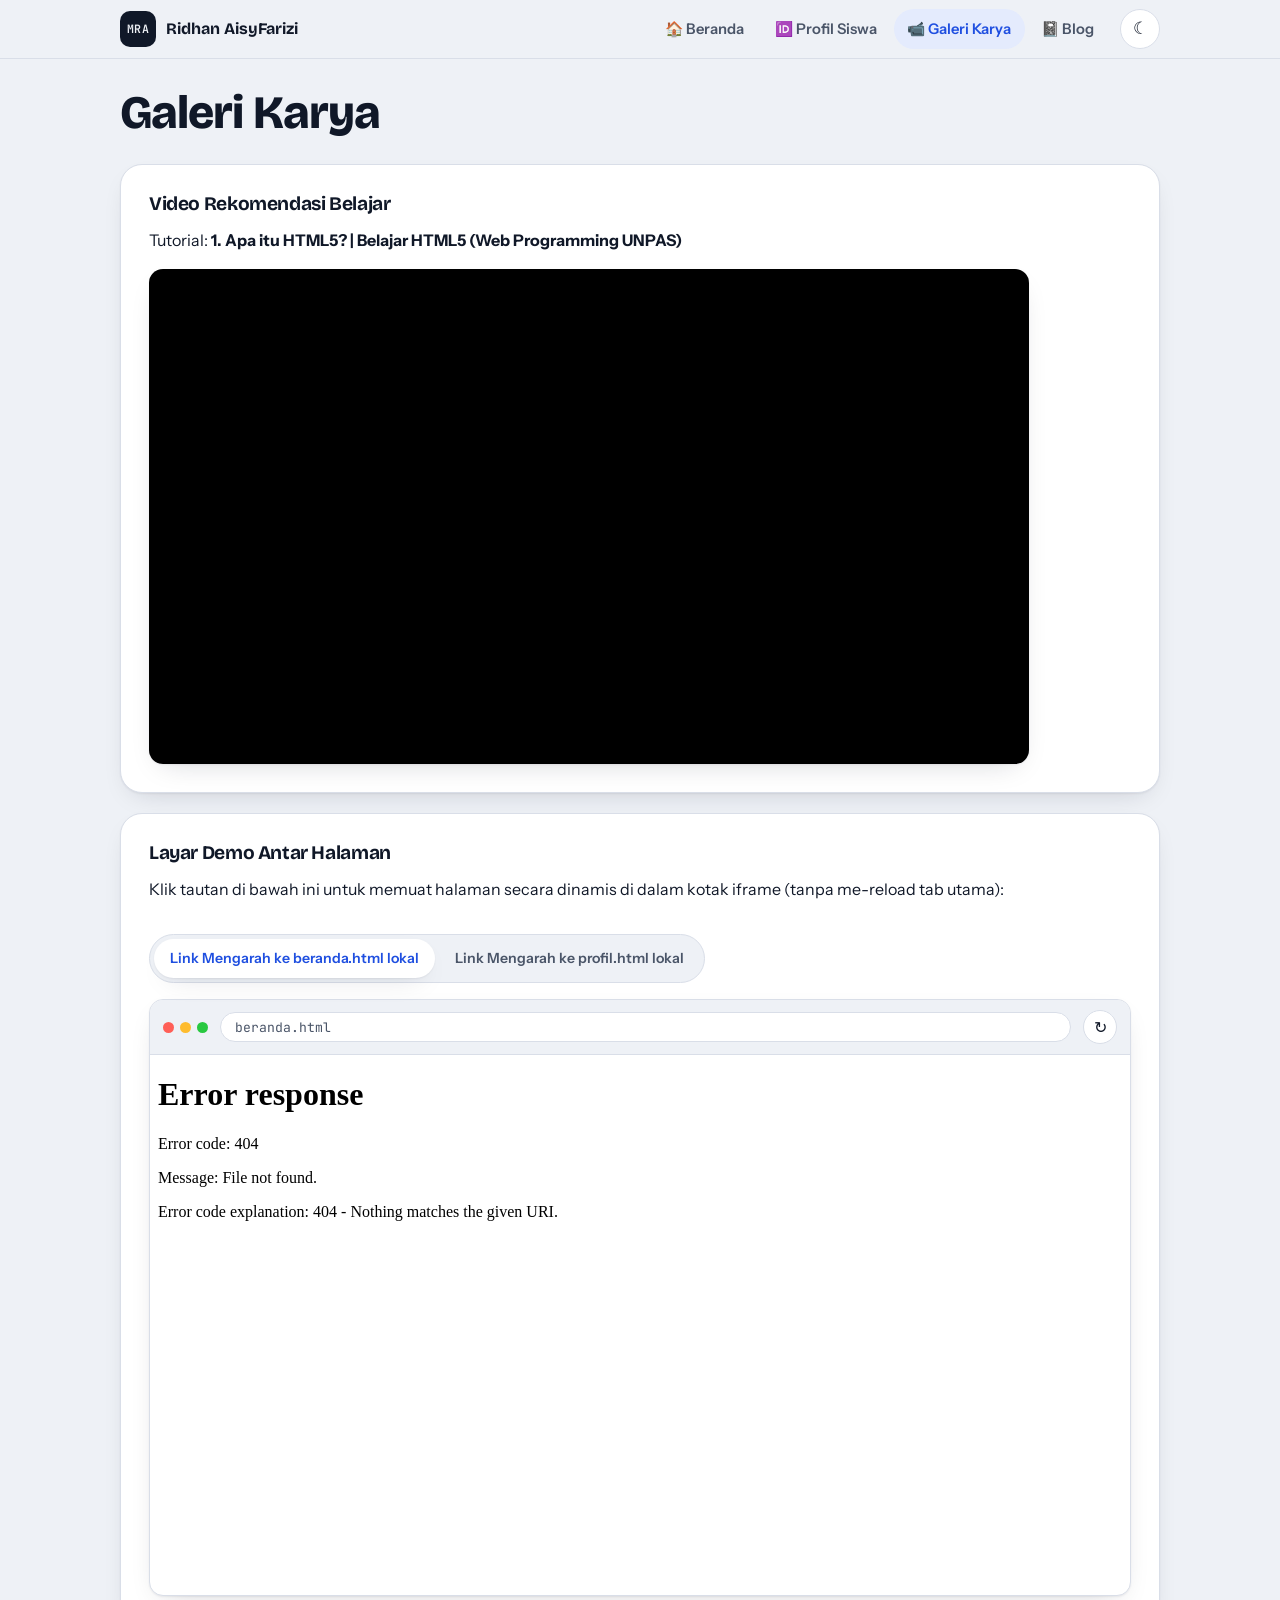
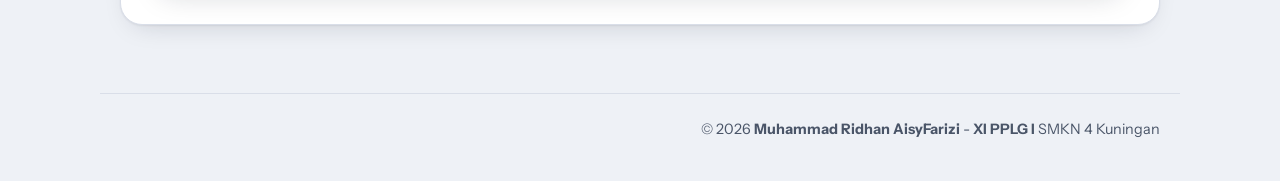
==== galeri.html @ c939573a "Add files via upload" ====
<!DOCTYPE html>
<html lang="id">
<head>
    <meta charset="UTF-8">
    <meta name="viewport" content="width=device-width, initial-scale=1.0">
    <meta name="description" content="Galeri Karya dan Eksplorasi Iframe Muhammad Ridhan AisyFarizi.">
    <title>Galeri Karya - Muhammad Ridhan AisyFarizi | XI PPLG I</title>
    <link rel="icon" href="https://www.smkn4kuningan.sch.id/favicon-32x32.png">

    <script>try{var t=localStorage.getItem("tema");if(t)document.documentElement.dataset.theme=t}catch(e){}</script>
    <link rel="preconnect" href="https://fonts.googleapis.com">
    <link rel="preconnect" href="https://fonts.gstatic.com" crossorigin>
    <link rel="stylesheet" href="https://fonts.googleapis.com/css2?family=Bricolage+Grotesque:wght@600;700;800&family=Instrument+Sans:wght@400;500;600;700&family=JetBrains+Mono:wght@400;500&family=Newsreader:wght@400;500&display=swap">
    <link rel="stylesheet" href="style.css">
    <script src="site.js" defer></script>
</head>
<body class="p-galeri">
    <a class="skip" href="#main">Lewati ke konten</a>
    <header class="topbar"><div class="topbar-in"><a class="brand" href="beranda.html" aria-label="Muhammad Ridhan AisyFarizi"><span class="mono">MRA</span><span class="brand-t">Ridhan AisyFarizi</span></a><nav class="nav-utama" aria-label="Navigasi utama"><a href="beranda.html">&#127968; Beranda</a><a href="profil.html">&#127380; Profil Siswa</a><a href="galeri.html" aria-current="page">&#128249; Galeri Karya</a><a href="blog.html">&#128211; Blog</a></nav></div></header>
    <main class="wrap" id="main">
    <header class="page-head"><h1>Galeri Karya</h1></header>

    <div class="card">
        <h3>Video Rekomendasi Belajar</h3>
        <p>Tutorial: <b>1. Apa itu HTML5? | Belajar HTML5 (Web Programming UNPAS)</b></p>
        
        <iframe 
            src="https://www.youtube.com/embed/Q2VqCG13ejA" 
            allow="accelerometer; autoplay; clipboard-write; encrypted-media; gyroscope; picture-in-picture" 
            allowfullscreen 
            title="1. Apa itu HTML5? | Belajar HTML5">
        </iframe>
    </div>

    <div class="card">
        <h3>Layar Demo Antar Halaman</h3>
        <p>Klik tautan di bawah ini untuk memuat halaman secara dinamis di dalam kotak iframe (tanpa me-reload tab utama):</p>
        
        <ul class="demo-links">
            <li><a href="beranda.html" target="proyektor-karya">Link Mengarah ke beranda.html lokal</a></li>
            <li><a href="profil.html" target="proyektor-karya">Link Mengarah ke profil.html lokal</a></li>
        </ul>

        <iframe name="proyektor-karya" src="beranda.html" width="100%" height="320" title="Layar Demo"></iframe>
    </div>

    </main>
    <footer class="foot">
    <p>
        © 2026 <b>Muhammad Ridhan AisyFarizi</b> - <b>XI PPLG I</b> SMKN 4 Kuningan
    </p>
    </footer>

</body>
</html>
---- style.css ----
/* ===== Design system: Portofolio PPLG ===== */
:root{
  --bg:#EEF1F6;--surface:#fff;--ink:#101828;--muted:#4A5568;--line:#D9DEE8;
  --accent:#1F4FE0;--on-accent:#fff;--accent-soft:#E4EBFD;
  --warn:#FFF1C2;--warn-ink:#6B4B00;--ok:#DDF5E4;--ok-ink:#17612F;--bad:#B42318;
  --hero:#0F1B3D;--code:#0E1424;--code-ink:#D7DEF0;
  --r-s:8px;--r-m:14px;--r-l:22px;
  --sh:0 1px 2px rgba(16,24,40,.06),0 10px 28px -14px rgba(16,24,40,.22);
  --t:200ms;--ease:cubic-bezier(.2,.7,.2,1);
  --s1:.25rem;--s2:.5rem;--s3:1rem;--s4:1.5rem;--s5:2.5rem;--s6:4rem;
  --f-d:"Bricolage Grotesque",system-ui,sans-serif;
  --f-b:"Instrument Sans",system-ui,-apple-system,"Segoe UI",Roboto,sans-serif;
  --f-s:"Newsreader",Georgia,"Times New Roman",serif;
  --f-m:"JetBrains Mono",ui-monospace,Consolas,Menlo,monospace;
}
html[data-theme="dark"]{
  color-scheme:dark;--bg:#0A0F1E;--surface:#121A30;--ink:#EAEEF8;--muted:#A3AEC6;--line:#27324F;
  --accent:#8AAEFF;--on-accent:#0A0F1E;--accent-soft:#1B2A52;
  --warn:#3A2F10;--warn-ink:#FFD66B;--ok:#12331F;--ok-ink:#7EE0A0;--bad:#FF9A8F;
  --hero:#16213F;--code:#070B16;
  --sh:0 1px 2px rgba(0,0,0,.4),0 12px 30px -14px rgba(0,0,0,.75);
}
*,*::before,*::after{box-sizing:border-box}
html{scroll-behavior:smooth;scroll-padding-top:5.5rem;-webkit-text-size-adjust:100%}
body{margin:0;background:var(--bg);color:var(--ink);font:400 1rem/1.65 var(--f-b);animation:fade-in .35s var(--ease);overflow-x:hidden}
body.leaving{opacity:0;transition:opacity .15s ease}
@keyframes fade-in{from{opacity:0}}
img,video,iframe{max-width:100%}
a{color:var(--accent);text-underline-offset:3px}
h1,h2,h3{font-family:var(--f-d);line-height:1.15;letter-spacing:-.02em;margin:0 0 .6em;text-wrap:balance}
h1{font-size:clamp(1.75rem,4.5vw,2.9rem);font-weight:800}
h2{font-size:clamp(1.35rem,3vw,1.9rem);font-weight:700}
h3{font-size:1.2rem;font-weight:700}
p{margin:0 0 1em}
:focus-visible{outline:3px solid var(--accent);outline-offset:3px;border-radius:4px}
.sr{position:absolute;width:1px;height:1px;overflow:hidden;clip:rect(0 0 0 0);white-space:nowrap}
.skip{position:absolute;left:1rem;top:-4rem;z-index:200;background:var(--accent);color:var(--on-accent);padding:.5rem 1rem;border-radius:var(--r-s);font-weight:700}
.skip:focus{top:1rem}

/* ===== Topbar & navigasi ===== */
.topbar{position:sticky;top:0;z-index:50;background:color-mix(in srgb,var(--bg) 88%,transparent);-webkit-backdrop-filter:blur(10px);backdrop-filter:blur(10px);border-bottom:1px solid var(--line)}
.topbar-in{max-width:1080px;margin:0 auto;padding:.55rem 1.25rem;display:flex;align-items:center;gap:.75rem}
.brand{display:flex;align-items:center;gap:.6rem;text-decoration:none;color:var(--ink);font:700 1rem var(--f-d);flex:none}
.mono{display:grid;place-items:center;width:36px;height:36px;border-radius:10px;background:var(--ink);color:var(--bg);font:600 .72rem var(--f-m);letter-spacing:.02em}
.nav-utama{display:flex;gap:.2rem;margin-left:auto;position:relative;overflow-x:auto;scrollbar-width:none;min-width:0}
.nav-utama::-webkit-scrollbar{display:none}
.nav-utama a{position:relative;z-index:1;padding:.5rem .85rem;border-radius:999px;color:var(--muted);text-decoration:none;font-weight:600;font-size:.92rem;white-space:nowrap;transition:color var(--t)}
.nav-utama a:hover,.nav-utama a[aria-current]{color:var(--accent)}
.nav-ind{position:absolute;left:0;top:0;border-radius:999px;background:var(--accent-soft);pointer-events:none;opacity:0}
.nav-ind.ready{opacity:1;transition:transform .3s var(--ease),width .3s var(--ease)}
.icon-btn{flex:none;width:40px;height:40px;border-radius:50%;border:1px solid var(--line);background:var(--surface);color:var(--ink);font-size:1.05rem;cursor:pointer;transition:transform var(--t),border-color var(--t)}
.icon-btn:hover{border-color:var(--accent);transform:rotate(18deg)}
.icon-btn:active{transform:scale(.92)}
@media (max-width:700px){.brand-t{display:none}.nav-utama a{padding:.5rem .65rem;font-size:.85rem}.nav-utama{margin-left:0;flex:1}}

/* ===== Layout, kartu, hero ===== */
.wrap{max-width:1080px;margin:0 auto;padding:1.5rem 1.25rem 3rem}
.card{background:var(--surface);border:1px solid var(--line);border-radius:var(--r-l);padding:clamp(1.1rem,3vw,1.75rem);margin:0 0 1.25rem;box-shadow:var(--sh)}
.card>:last-child{margin-bottom:0}
.hero{position:relative;overflow:hidden;background:var(--hero);color:#fff;border:0;border-radius:var(--r-l);padding:clamp(1.5rem,5vw,3.25rem)}
.hero::before{content:"";position:absolute;inset:0;background-image:linear-gradient(rgba(255,255,255,.07) 1px,transparent 1px),linear-gradient(90deg,rgba(255,255,255,.07) 1px,transparent 1px);background-size:32px 32px;-webkit-mask-image:linear-gradient(135deg,#000,transparent 75%);mask-image:linear-gradient(135deg,#000,transparent 75%);pointer-events:none}
.hero>*{position:relative}
.hero h1{color:#fff;max-width:20ch;margin-bottom:.4em}
.hero a{color:#A9C0FF}
.hero-logo{margin:0 0 1rem}
.hero-logo img{display:block;width:72px;height:auto;background:#fff;padding:6px;border-radius:var(--r-m)}
.hero-jump{margin:1rem 0 0;font-size:.92rem}
.quick{display:flex;flex-wrap:wrap;gap:.5rem;margin-top:1.25rem}
.quick a{padding:.55rem 1.05rem;border-radius:999px;border:1px solid rgba(255,255,255,.3);color:#fff;text-decoration:none;font-weight:600;font-size:.9rem;transition:background var(--t),color var(--t),transform var(--t)}
.quick a:hover{background:#fff;color:#0F1B3D;transform:translateY(-2px)}
.quick a:active{transform:scale(.96)}
#header-blog{max-width:calc(1080px - 2.5rem);width:calc(100% - 2.5rem);margin:1.25rem auto 0}
#header-blog h1{margin:0;max-width:24ch}
.page-head h1{margin:.25rem 0 1.5rem}
.foot{max-width:1080px;margin:0 auto;padding:1.5rem 1.25rem 2.5rem;border-top:1px solid var(--line);color:var(--muted);font-size:.9rem;text-align:right}
.foot p{margin:0}
.highlight{display:inline-block;padding:.05rem .55rem;border-radius:var(--r-s);background:var(--accent-soft);color:var(--accent);font-weight:700;font-size:.92em}
kbd{font:500 .85em var(--f-m);padding:.1rem .45rem;border:1px solid var(--line);border-bottom-width:3px;border-radius:6px;background:var(--bg)}
samp{font:.88rem var(--f-m);padding:.15rem .5rem;border-radius:6px;background:var(--ok);color:var(--ok-ink)}

/* ===== Multimedia ===== */
.media-grid{display:grid;grid-template-columns:minmax(0,1.5fr) minmax(0,1fr);gap:1.25rem;align-items:start;margin-bottom:1.25rem}
.media-grid .card{margin:0}
.media-container{margin-top:1rem}
video{display:block;width:100%;border-radius:var(--r-m);background:#000;box-shadow:var(--sh)}
audio{width:100%;margin-top:.25rem}
figure{margin:0}
figcaption{margin-top:.6rem;font-size:.88rem;color:var(--muted)}
.media-note{display:flex;flex-wrap:wrap;gap:.75rem;align-items:center;margin:.75rem 0 0;padding:.75rem 1rem;border-radius:var(--r-m);background:var(--warn);color:var(--warn-ink);font-size:.9rem}
.img-failed{display:inline-block;padding:1rem;border-radius:var(--r-m);background:var(--accent-soft);color:var(--muted);font-size:.85rem}
@media (max-width:860px){.media-grid{grid-template-columns:minmax(0,1fr)}}

/* ===== Agenda ===== */
#info-kegiatan ul{list-style:none;margin:0;padding:0;display:grid;grid-template-columns:repeat(auto-fit,minmax(210px,1fr));gap:.9rem}
#info-kegiatan li{padding:1rem 1.1rem;border:1px solid var(--line);border-radius:var(--r-m);background:var(--bg);font-weight:600;transition:transform var(--t) var(--ease),border-color var(--t),box-shadow var(--t)}
#info-kegiatan li:hover{transform:translateY(-3px);border-color:var(--accent);box-shadow:var(--sh)}

/* ===== Tabel jadwal ===== */
.tabel-wrap{background:var(--surface);border:1px solid var(--line);border-radius:var(--r-l);box-shadow:var(--sh);overflow-x:auto;margin-bottom:1.25rem;-webkit-overflow-scrolling:touch}
.tabel-jadwal{width:100%;min-width:780px;border-collapse:collapse;font-size:.9rem}
.tabel-jadwal caption{padding:1.1rem 1rem .9rem;font:700 1.05rem/1.35 var(--f-d);text-align:center;color:var(--ink)}
.tabel-jadwal th,.tabel-jadwal td{border:1px solid var(--line);padding:.55rem .65rem;text-align:center;vertical-align:middle}
.tabel-jadwal thead th{background:var(--hero);color:#fff;border-color:var(--hero)}
.kol-jam{width:70px;background:var(--accent-soft)}
.kol-waktu{width:200px;background:var(--accent-soft)}
.tabel-jadwal td small{display:block;margin-top:2px;font-size:.72rem;color:var(--muted)}
.tabel-jadwal tbody tr{transition:background-color var(--t)}
.tabel-jadwal tbody tr:nth-child(even){background:rgba(127,127,127,.07)}
.tabel-jadwal tbody tr:hover{background:color-mix(in srgb,var(--accent) 16%,transparent)}
.tabel-jadwal tr.istirahat td{background:var(--warn);color:var(--warn-ink)}
.tabel-jadwal tr.istirahat td small{color:var(--warn-ink);opacity:.85}
.tabel-jadwal td.kosong{background:rgba(127,127,127,.14);color:var(--muted)}
.tabel-jadwal tfoot td{background:var(--bg);text-align:left;font-size:.85rem;padding:.75rem 1rem}
.badge{display:inline-block;padding:.2rem .7rem;border-radius:999px;font-size:.82rem;font-weight:700;background:var(--accent-soft);color:var(--accent);transition:transform var(--t) var(--ease)}
.badge.biru{background:var(--accent-soft);color:var(--accent)}
.badge.hijau{background:var(--ok);color:var(--ok-ink)}
.badge.kuning{background:var(--warn);color:var(--warn-ink)}
.badge.abu{background:rgba(127,127,127,.16);color:var(--muted)}
.card .badge:hover{transform:translateY(-2px) scale(1.05)}

/* ===== Blok kode ===== */
pre{margin:1rem 0;padding:1rem 1.25rem;background:var(--code);color:var(--code-ink);border-radius:var(--r-m);overflow-x:auto;font:.88rem/1.7 var(--f-m);tab-size:2}
pre code{font:inherit}
.code-window{margin:1rem 0;border-radius:var(--r-m);overflow:hidden;box-shadow:var(--sh)}
.code-window pre{margin:0;border-radius:0}
.code-bar{display:flex;align-items:center;gap:.75rem;padding:.5rem .75rem;background:#1B2440}
.dots{display:flex;gap:6px}
.dots i{width:11px;height:11px;border-radius:50%;background:#FF5F57}
.dots i:nth-child(2){background:#FEBC2E}.dots i:nth-child(3){background:#28C840}
.lang{flex:1;color:#9AA7C7;font:500 .78rem var(--f-m)}
.copy-btn{padding:.3rem .8rem;border-radius:999px;border:1px solid #3A4668;background:transparent;color:#D7DEF0;font:600 .8rem var(--f-b);cursor:pointer;transition:background var(--t),transform var(--t)}
.copy-btn:hover{background:#2A3558}
.copy-btn:active{transform:scale(.94)}
.copy-btn.done{background:#17612F;border-color:#17612F;color:#fff}

/* ===== Buttons ===== */
.btn{display:inline-flex;align-items:center;gap:.4rem;padding:.6rem 1.15rem;border-radius:999px;border:1px solid var(--line);background:var(--surface);color:var(--ink);font:600 .9rem var(--f-b);cursor:pointer;text-decoration:none;transition:transform var(--t) var(--ease),border-color var(--t),background var(--t)}
.btn:hover{transform:translateY(-2px);border-color:var(--accent)}
.btn:active{transform:scale(.96)}
.btn:disabled{opacity:.55;cursor:not-allowed;transform:none}
.btn-primary{background:var(--accent);border-color:var(--accent);color:var(--on-accent)}

/* ===== Profil ===== */
.profile-hero{display:grid;grid-template-columns:minmax(0,260px) minmax(0,1fr);column-gap:clamp(1.25rem,4vw,2.75rem);align-items:start}
.profile-hero>*{grid-column:2}
.profile-hero picture{grid-column:1;grid-row:1/span 7;position:sticky;top:6rem}
.profile-hero picture img{display:block;width:100%;max-width:260px;aspect-ratio:1;object-fit:cover;border-radius:var(--r-l);border:1px solid var(--line);box-shadow:var(--sh)}
.profile-hero h1{font-size:clamp(1.6rem,3.6vw,2.4rem)}
.profile-hero h2{font-size:1.25rem;color:var(--muted);font-weight:600}
.profile-hero ul{list-style:none;margin:0;padding:0;display:grid;gap:.6rem}
.profile-hero li{padding:.8rem 1rem;border:1px solid var(--line);border-radius:var(--r-m);background:var(--bg);transition:transform var(--t) var(--ease),border-color var(--t)}
.profile-hero li:hover{transform:translateX(4px);border-color:var(--accent)}
.profile-hero li a{font-weight:600;overflow-wrap:anywhere}
.audio-box{background:var(--bg);border:1px solid var(--line);padding:.9rem 1rem;border-radius:var(--r-m);margin:1rem 0 1.5rem;max-width:380px}
.audio-box p{margin:0 0 .4rem}
iframe[title*="Peta"]{display:block;width:100%;height:auto;min-height:260px;aspect-ratio:16/9;max-height:460px;border:0;border-radius:var(--r-m)}
@media (max-width:640px){.profile-hero{grid-template-columns:minmax(0,1fr)}.profile-hero>*,.profile-hero picture{grid-column:1;grid-row:auto}.profile-hero picture{position:static;margin-bottom:1rem}.profile-hero picture img{max-width:180px}}

/* ===== Galeri ===== */
iframe[src*="youtube"]{display:block;width:100%;max-width:880px;aspect-ratio:16/9;height:auto;border:0;border-radius:var(--r-m);background:#000;box-shadow:var(--sh)}
.demo-links{list-style:none;margin:1rem 0;padding:4px;display:inline-flex;flex-wrap:wrap;gap:4px;background:var(--bg);border:1px solid var(--line);border-radius:999px}
.demo-links a{display:block;padding:.5rem 1rem;border-radius:999px;color:var(--muted);text-decoration:none;font-weight:600;font-size:.88rem;transition:background var(--t),color var(--t)}
.demo-links a:hover{color:var(--ink)}
.demo-links a.on{background:var(--surface);color:var(--accent);box-shadow:var(--sh)}
.browser{border:1px solid var(--line);border-radius:var(--r-m);overflow:hidden;background:var(--surface);box-shadow:var(--sh)}
.browser-bar{display:flex;align-items:center;gap:.75rem;padding:.6rem .8rem;background:var(--bg);border-bottom:1px solid var(--line)}
.addr{flex:1;min-width:0;padding:.35rem .9rem;border:1px solid var(--line);border-radius:999px;background:var(--surface);color:var(--muted);font:.82rem var(--f-m);overflow:hidden;text-overflow:ellipsis;white-space:nowrap}
.browser-bar .icon-btn{width:34px;height:34px;font-size:1rem}
.browser-bar .icon-btn:hover{transform:rotate(90deg)}
.browser-view{position:relative}
.browser-view iframe{display:block;width:100%;height:clamp(320px,62vh,540px);border:0}
.loading{position:absolute;inset:0;display:grid;place-items:center;background:color-mix(in srgb,var(--surface) 82%,transparent)}
.loading[hidden]{display:none}
.spin{width:30px;height:30px;border:3px solid var(--line);border-top-color:var(--accent);border-radius:50%;animation:spin .7s linear infinite}
@keyframes spin{to{transform:rotate(360deg)}}

/* ===== Blog ===== */
#konten-utama{max-width:1080px;margin:0 auto;padding:1.25rem 1.25rem 3rem;display:grid;grid-template-columns:minmax(0,1fr) 300px;gap:1.5rem;align-items:start}
.post-jurnal{background:var(--surface);border:1px solid var(--line);border-radius:var(--r-l);box-shadow:var(--sh);padding:clamp(1.25rem,4vw,3rem)}
.post-jurnal h2{font-size:clamp(1.7rem,4vw,2.5rem);font-weight:800;max-width:20ch}
.meta{margin:0 0 .75rem;color:var(--muted)}
.post-tools{display:flex;flex-wrap:wrap;gap:.6rem;align-items:center;margin-bottom:1rem}
.chip{display:inline-flex;align-items:center;padding:.35rem .85rem;border-radius:999px;background:var(--accent-soft);color:var(--accent);font-weight:700;font-size:.85rem}
.foto-jurnal{margin:1.5rem 0}
.foto-jurnal img{display:block;width:100%;max-width:400px;height:auto;margin:0 auto;border-radius:var(--r-m);box-shadow:var(--sh)}
.foto-jurnal figcaption{text-align:center;font-style:italic}
.babak-cerita{margin:2rem 0;padding-left:1.1rem;border-left:3px solid var(--accent)}
.babak-cerita p{font:400 1.15rem/1.8 var(--f-s);max-width:62ch}
.area-komentar{margin-top:2.5rem;padding-top:1.5rem;border-top:1px solid var(--line)}
.area-komentar label{display:block;font-weight:700;margin:1rem 0 .35rem}
.area-komentar input,.area-komentar textarea{width:100%;padding:.7rem .9rem;border:1px solid var(--line);border-radius:var(--r-s);background:var(--bg);color:var(--ink);font:inherit;transition:border-color var(--t),box-shadow var(--t)}
.area-komentar input:focus,.area-komentar textarea:focus{outline:none;border-color:var(--accent);box-shadow:0 0 0 3px var(--accent-soft)}
.area-komentar [aria-invalid="true"]{border-color:var(--bad)}
.err{margin:.3rem 0 0;color:var(--bad);font-size:.85rem;font-weight:600}
.hint{margin:1rem 0 0;font-size:.85rem;color:var(--muted)}
.area-komentar .btn{margin-top:1rem}
#pesan-komentar{margin:.9rem 0 0;font-weight:700}
#pesan-komentar.ok{color:var(--ok-ink);background:var(--ok);padding:.7rem 1rem;border-radius:var(--r-m)}
#pesan-komentar.fail{color:var(--bad);border:1px solid var(--bad);padding:.7rem 1rem;border-radius:var(--r-m)}
#pesan-komentar:empty{display:none}
#sidebar-blog{position:sticky;top:5.5rem}
.widget{background:var(--surface);border:1px solid var(--line);border-radius:var(--r-l);box-shadow:var(--sh);padding:1.25rem;margin-bottom:1rem}
.widget h3{font-size:1rem;margin-bottom:.6rem;padding-bottom:.5rem;border-bottom:2px solid var(--accent)}
.widget p{margin:0;font-size:.92rem}
.badge-tag{display:inline-block;margin:3px 3px 3px 0;padding:.25rem .75rem;border-radius:999px;background:var(--accent-soft);color:var(--accent);font-weight:700;font-size:.8rem;transition:transform var(--t) var(--ease),background var(--t),color var(--t)}
.badge-tag:hover{background:var(--accent);color:var(--on-accent);transform:translateY(-2px)}
@media (max-width:860px){#konten-utama{grid-template-columns:minmax(0,1fr)}#sidebar-blog{position:static}}

/* ===== Global widgets ===== */
.progress{position:fixed;top:0;left:0;z-index:99;width:100%;height:3px;background:var(--accent);transform:scaleX(0);transform-origin:left}
.fab{position:fixed;right:1.1rem;bottom:1.1rem;z-index:60;width:48px;height:48px;border:0;border-radius:50%;background:var(--ink);color:var(--bg);font-size:1.2rem;cursor:pointer;box-shadow:var(--sh);opacity:0;transform:translateY(14px);pointer-events:none;transition:opacity var(--t),transform var(--t) var(--ease)}
.fab.on{opacity:1;transform:none;pointer-events:auto}
.fab:active{transform:scale(.92)}
.toast-box{position:fixed;left:50%;bottom:1.25rem;z-index:120;transform:translateX(-50%);display:grid;gap:.5rem;width:max-content;max-width:calc(100% - 2rem)}
.toast{display:flex;align-items:center;gap:.75rem;padding:.7rem 1rem;border-radius:var(--r-m);background:var(--ink);color:var(--bg);font-size:.92rem;box-shadow:var(--sh);animation:toast-in .25s var(--ease)}
.toast button{border:0;background:transparent;color:inherit;font-size:1.2rem;line-height:1;cursor:pointer;padding:0 .25rem}
@keyframes toast-in{from{opacity:0;transform:translateY(8px)}}
.js .reveal{opacity:0;transform:translateY(14px);transition:opacity .45s var(--ease),transform .45s var(--ease)}
.js .reveal.in{opacity:1;transform:none}
.is-embedded .fab,.is-embedded .progress{display:none}
@media (prefers-reduced-motion:reduce){
  *,*::before,*::after{animation-duration:.01ms!important;animation-iteration-count:1!important;transition-duration:.01ms!important;scroll-behavior:auto!important}
}
.hero-logo img.img-failed{width:auto;max-width:100%;font-size:.75rem}
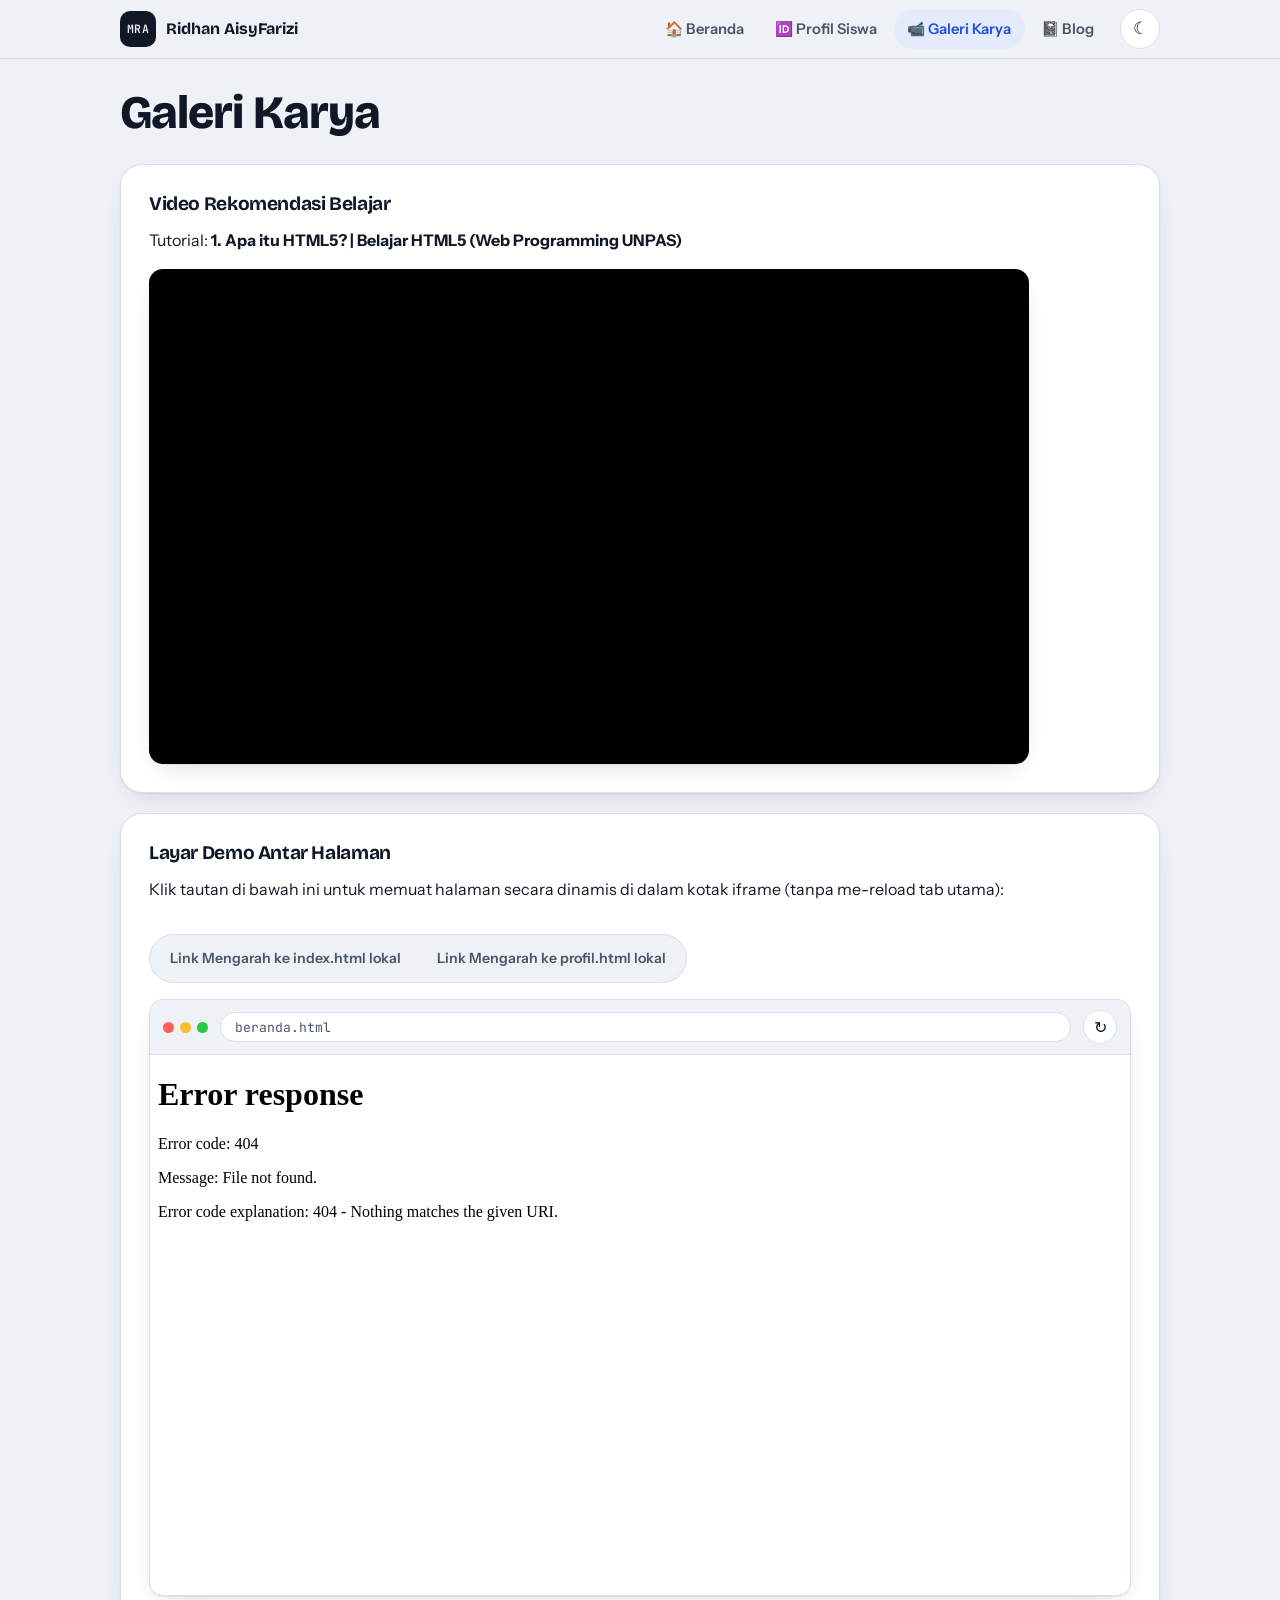
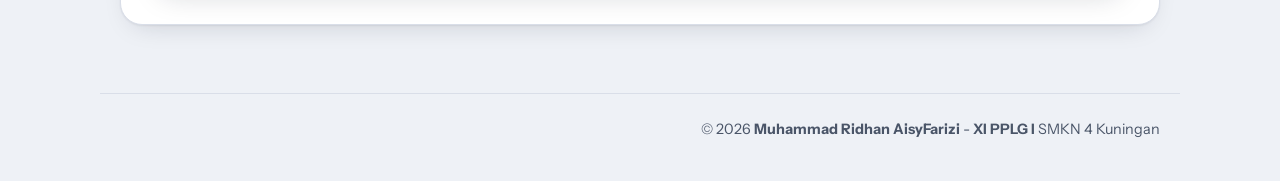
==== commit 5878dd3e: "Update galeri.html" ====
--- a/galeri.html
+++ b/galeri.html
@@ -16,7 +16,8 @@
 </head>
 <body class="p-galeri">
     <a class="skip" href="#main">Lewati ke konten</a>
-    <header class="topbar"><div class="topbar-in"><a class="brand" href="beranda.html" aria-label="Muhammad Ridhan AisyFarizi"><span class="mono">MRA</span><span class="brand-t">Ridhan AisyFarizi</span></a><nav class="nav-utama" aria-label="Navigasi utama"><a href="beranda.html">&#127968; Beranda</a><a href="profil.html">&#127380; Profil Siswa</a><a href="galeri.html" aria-current="page">&#128249; Galeri Karya</a><a href="blog.html">&#128211; Blog</a></nav></div></header>
+    <header class="topbar"><div class="topbar-in"><a class="brand" href="b
+index.html" aria-label="Muhammad Ridhan AisyFarizi"><span class="mono">MRA</span><span class="brand-t">Ridhan AisyFarizi</span></a><nav class="nav-utama" aria-label="Navigasi utama"><a href="index.html">&#127968; Beranda</a><a href="profil.html">&#127380; Profil Siswa</a><a href="galeri.html" aria-current="page">&#128249; Galeri Karya</a><a href="blog.html">&#128211; Blog</a></nav></div></header>
     <main class="wrap" id="main">
     <header class="page-head"><h1>Galeri Karya</h1></header>
 
@@ -37,7 +38,7 @@
         <p>Klik tautan di bawah ini untuk memuat halaman secara dinamis di dalam kotak iframe (tanpa me-reload tab utama):</p>
         
         <ul class="demo-links">
-            <li><a href="beranda.html" target="proyektor-karya">Link Mengarah ke beranda.html lokal</a></li>
+            <li><a href="index.html" target="proyektor-karya">Link Mengarah ke index.html lokal</a></li>
             <li><a href="profil.html" target="proyektor-karya">Link Mengarah ke profil.html lokal</a></li>
         </ul>
 
